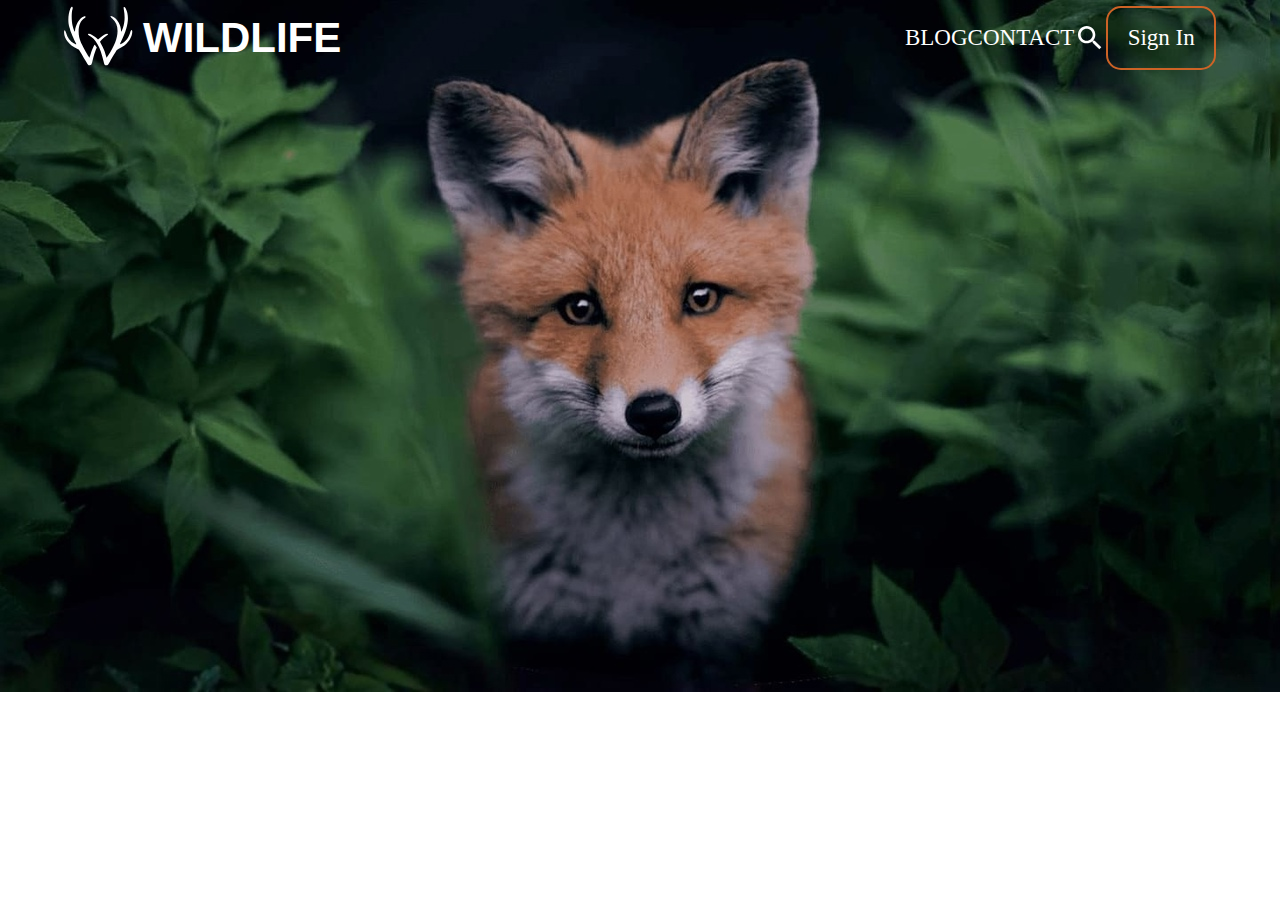
==== wildlife/index.html @ a3cb43ad "end: finish" ====
<html lang="en">
<head>
    <meta charset="UTF-8">
    <meta http-equiv="X-UA-Compatible" content="IE=edge">
    <meta name="viewport" content="width=device-width, initial-scale=1.0">
    <link rel="stylesheet" href="style.css">
    <title>wildlife</title>
    
</head>
<body>
    
    
    <div class="header">
        <ul class="list_logo">
            <li class="info_svg">
                <a href="#" style="text-decoration: none; color:#FFF;">
                <img src="/wildlife/logo.svg">
                </a>
            </li>
            <li class="info_name">
                <a href="#" style="text-decoration: none; color:#FFF;">
                <h1>WILDLIFE</h1>
                </a>
            </li>
        </ul>
        <ul class="list_header">
            <li class="info_blog">
                <a href="#" style="text-decoration: none; color:#FFF;">
                BLOG
                </a>
            </li>
            <li class="info_contact">
                <a href="#" style="text-decoration: none; color:#FFF;">
                CONTACT
                </a>
            </li>
            <li class="info_search">
                <a href="#" class="nav">
                <img src="/wildlife/lypa.svg"> 
                </a>        
            </li>
            <li class="info_sign_in">
                <a href="#" class="sign_in_button" style="text-decoration: none;color: #FFF !important;" >Sign In</a>
                
            </li>
        </ul>
    </div>
</body>
</html>
---- wildlife/style.css ----
*{
    margin: 0;
    padding: 0;
    list-style-type: none;  
}


body{
    display: flex;
    background: url(/wildlife/Лиса.jpg);
    background-repeat: no-repeat;
    background-attachment: fixed; 
    background-size: 100%;
    justify-content: center;
}

.header{
    display: flex;
    width: 90%;
    height: 75px;
    justify-content: space-between;
    
}

.list_logo{
    display: flex;
    align-items: center;
    width: 25%;
}

.info_name{
    text-align:center;
    font-family: -apple-system, BlinkMacSystemFont, 'Segoe UI', Roboto, Oxygen, Ubuntu, Cantarell, 'Open Sans', 'Helvetica Neue', sans-serif;
    color:#F7F7F7;
    padding-left: 10px;
    font-size: 21px;
}



.list_header{
    display: flex;
    width: 27%;
    flex-direction: row;
    justify-content:space-around;
    text-align: center;
    align-items: center;
}

.list_header > li:not(.info_search) {
    font-family: Open Sans;
    font-style: normal;
    font-weight: normal;
    font-size: 23px;
    line-height: 60px;
    color: #F7F7F7;

}

.info_sign_in{
    justify-content: center;
    align-items: center;
    text-align: center;
    width: 145px;
    border: 2.5px solid #CD6326;
    transition: 0.5s;
    border-radius: 15px;
}
.info_search{
    display: flex;
}
.info_sign_in:hover {
    background-color: chocolate;
}
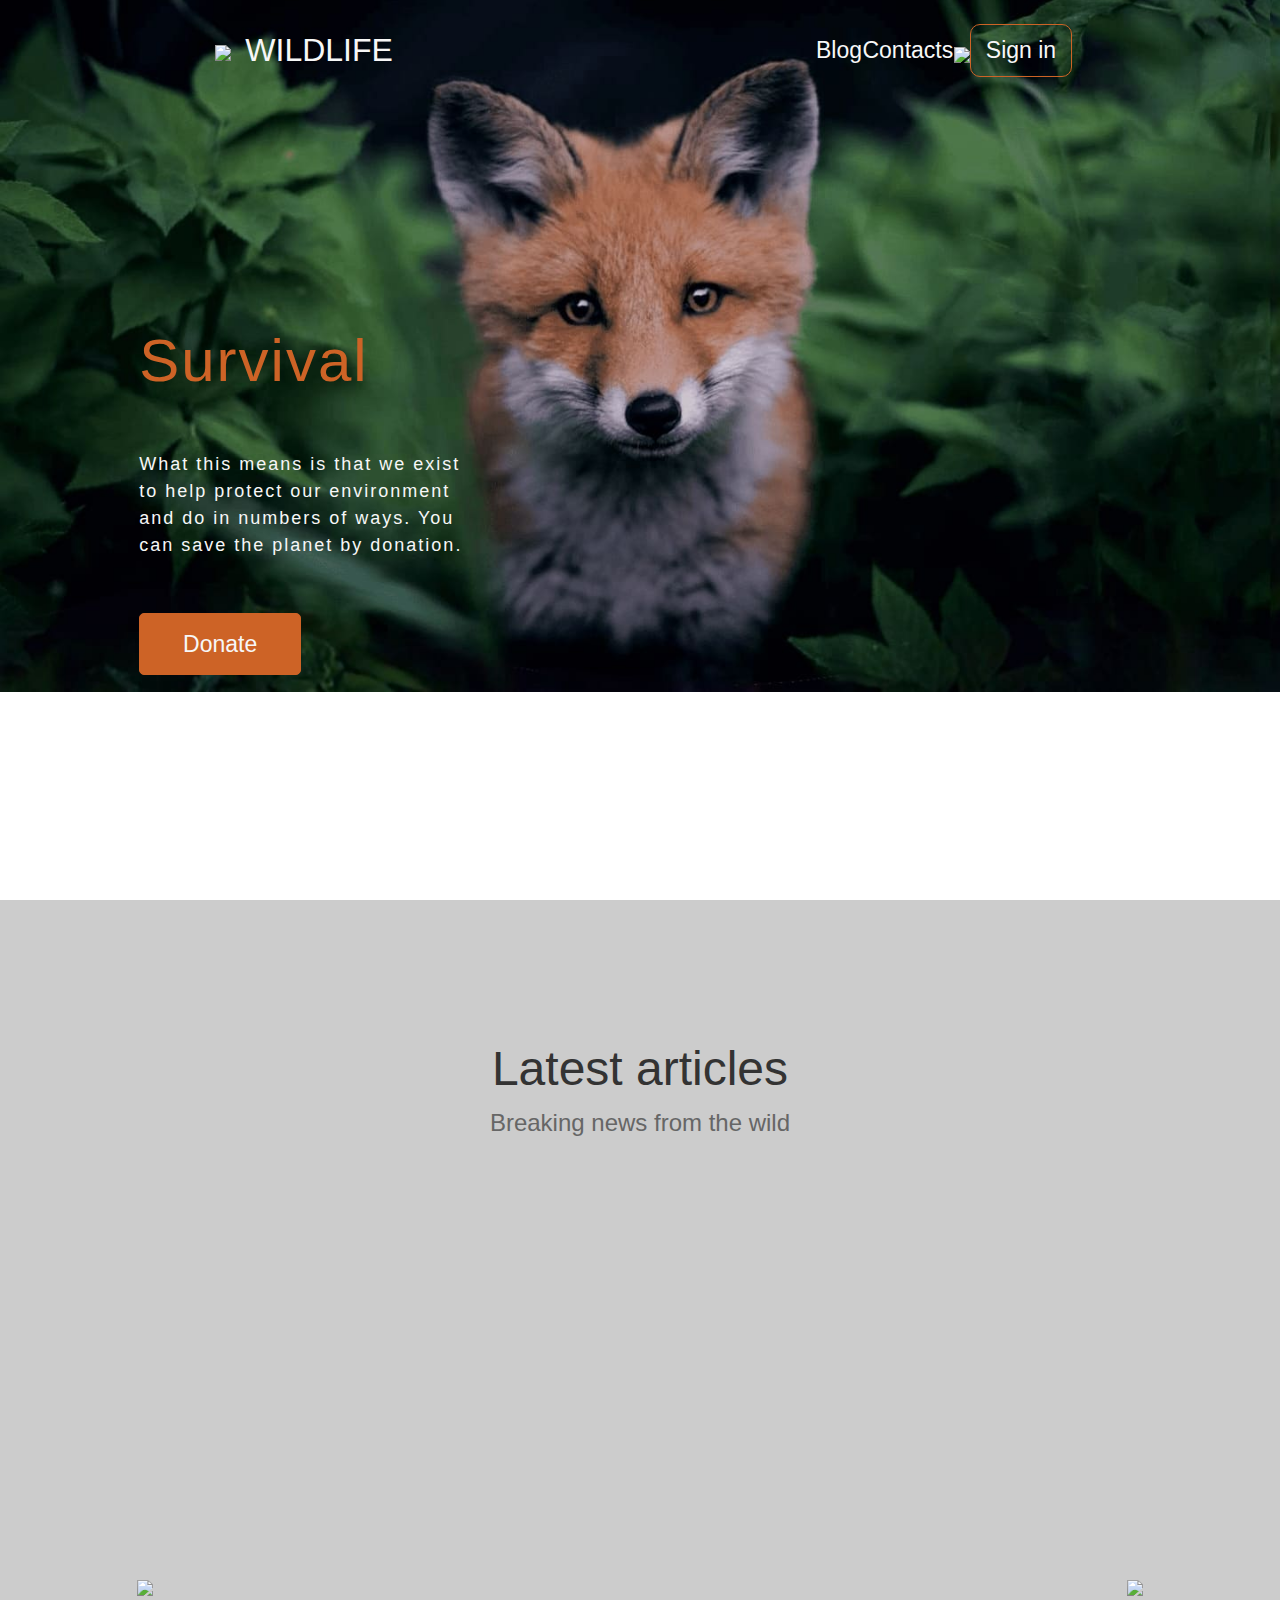
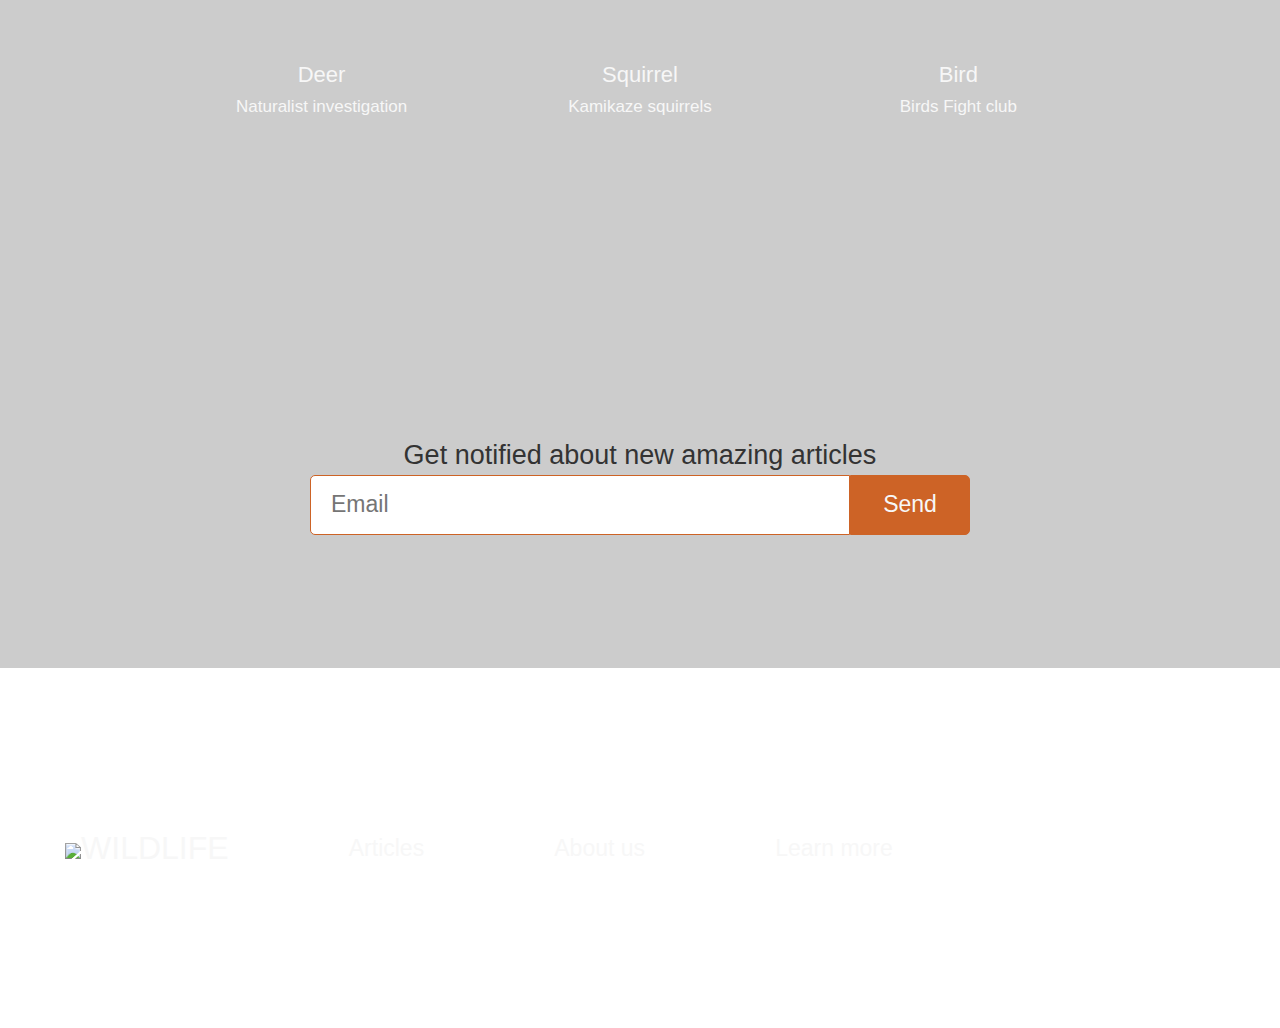
==== commit e4311fe7: "Sait" ====
--- a/wildlife/index.html
+++ b/wildlife/index.html
@@ -1,50 +1,147 @@
-
 <html lang="en">
 <head>
     <meta charset="UTF-8">
     <meta http-equiv="X-UA-Compatible" content="IE=edge">
     <meta name="viewport" content="width=device-width, initial-scale=1.0">
     <link rel="stylesheet" href="style.css">
-    <title>wildlife</title>
-    
+    <title>Wildlife</title>
 </head>
 <body>
-    
-    
-    <div class="header">
-        <ul class="list_logo">
-            <li class="info_svg">
-                <a href="#" style="text-decoration: none; color:#FFF;">
-                <img src="/wildlife/logo.svg">
+    <div class="flexgroups">
+        <div class="header">
+            <div class="header_logo" style="width: 15%;">
+                <ul class="logo_list">
+                    <li class="logo_nav">
+                        <a href="#" class="logo">
+                            <img src="/assets/logo.svg">
+                        </a>
+                    </li>
+                    <li class="logo_nav">
+                        <a href="#" >Wildlife</a>
+                    </li>
+                </ul>
+            </div>
+            <div class="header_buttons" style="width: 20%;">
+                <ul class="header_buttons_list">
+                    <li class="header_button_nav">
+                        <a href="#" class="header_text">Blog</a>
+                    </li>
+                    <li class="header_button_nav">
+                        <a href="#" class="header_text"">Contacts</a>
+                    </li>
+                    <li class="header_button_nav" style="height: 50px;">
+                        <a href="#">
+                            <img src="/assets/search.svg" class="search_button">
+                        </a>
+                    </li>
+                    <li class="header_button_nav sign_in_button">
+                        <a href="#"  class="header_button_box">
+                            Sign in
+                        </a>
+                    </li>
+                </ul>
+            </div>
+        </div>
+        <div class="survival">
+            <div class="survival_group">
+                <ul class="survival_list">
+                    <li class="survival_title">
+                        Survival
+                    </li>
+                    <li class="survival_text">
+                        What this means is that we exist<br>
+                        to help protect our environment<br>
+                        and do in numbers of ways. You<br>
+                        can save the planet by donation.
+                    </li>
+                    <li class="survival_button_nav">
+                        <a href="#" class="survival_button">
+                                Donate
+                        </a>
+                    </li>
+                </ul>
+            </div>
+        </div>
+        <div class="articles">
+            <div class="articles_content_text">
+                <a class="articles_title">
+                    Latest articles
                 </a>
-            </li>
-            <li class="info_name">
-                <a href="#" style="text-decoration: none; color:#FFF;">
-                <h1>WILDLIFE</h1>
+                <a class="articles_text">
+                    Breaking news from the wild
                 </a>
-            </li>
-        </ul>
-        <ul class="list_header">
-            <li class="info_blog">
-                <a href="#" style="text-decoration: none; color:#FFF;">
-                BLOG
+            </div>
+            <div class="aricles_content_animals">
+                <a href="#" class="to_left_icon">
+                    <img src="/assets/to_left.svg">
                 </a>
-            </li>
-            <li class="info_contact">
-                <a href="#" style="text-decoration: none; color:#FFF;">
-                CONTACT
+                <div class="articles_animal" style="background-image: url(/assets/deer.png);">
+                    <a class="animal_title">
+                        Deer
+                    </a>
+                    <a class="animal_text">
+                        Naturalist investigation
+                    </a>
+                </div>
+                <div class="articles_animal" style="background-image: url(/assets/squirrel.png);">
+                    <a class="animal_title">
+                        Squirrel
+                    </a>
+                    <a class="animal_text">
+                        Kamikaze squirrels
+                    </a>
+                </div>
+                <div class="articles_animal" style="background-image: url(/assets/bird.png);">
+                    <a class="animal_title">
+                        Bird
+                    </a>
+                    <a class="animal_text">
+                        Birds Fight club
+                    </a>
+                </div>
+                <a href="#" class="to_left_icon">
+                    <img src="/assets/to_right.svg">
                 </a>
-            </li>
-            <li class="info_search">
-                <a href="#" class="nav">
-                <img src="/wildlife/lypa.svg"> 
-                </a>        
-            </li>
-            <li class="info_sign_in">
-                <a href="#" class="sign_in_button" style="text-decoration: none;color: #FFF !important;" >Sign In</a>
-                
-            </li>
-        </ul>
+            </div>
+            <div class="articles_get_notification">
+                <a class="notification_title">
+                    Get notified about new amazing articles
+                </a>
+                <div class="notification_input_block">
+                    <input type="text" class="notification_input_email" placeholder="Email">
+                    <input type="submit" class="notification_input_submit" value="Send">
+                </div>
+            </div>
+        </div>
+        <div class="footer">
+            <div class="footer_logo" style="width: 12%;">
+                <ul class="footer_logo_list">
+                    <li class="footer_logo_nav">
+                        <a href="#" class="footer_logo">
+                            <img src="/assets/logo.svg">
+                        </a>
+                    </li>
+                    <li class="footer_logo_nav">
+                        <a href="#" class="footer_text" style="font-size: 32px;line-height: 60px;text-transform: uppercase;">Wildlife</a>
+                    </li>
+                </ul>
+            </div>
+            <a href="#" class="footer_text">
+                Articles
+            </a>
+            <a href="#" class="footer_text">
+                About us
+            </a>
+            <a href="#" class="footer_text">
+                Learn more
+            </a>
+            <div class="footer_social_buttons_group">
+                <a href="#" class="social_button" style="background-image: url(/assets/facebook.svg);"></a>
+                <a href="#" class="social_button" style="background-image: url(/assets/intagram.svg);"></a>
+                <a href="#" class="social_button" style="background-image: url(/assets/pinterest.svg);"></a>
+                <a href="#" class="social_button" style="background-image: url(/assets/telegram.svg);"></a>
+            </div>
+        </div>
     </div>
 </body>
 </html>--- a/wildlife/style.css
+++ b/wildlife/style.css
@@ -1,74 +1,317 @@
 *{
-    margin: 0;
-    padding: 0;
-    list-style-type: none;  
-}
-
+    margin:0px;
+    padding: 0px;
+    list-style-type: none;
+    font-family: -apple-system, BlinkMacSystemFont, 'Segoe UI', Roboto, Oxygen, Ubuntu, Cantarell, 'Open Sans', 'Helvetica Neue', sans-serif;
+    text-decoration: none;
+    color: #F7F7F7;
+}
 
 body{
-    display: flex;
-    background: url(/wildlife/Лиса.jpg);
+    background-image: url(./assets/background.png);
     background-repeat: no-repeat;
     background-attachment: fixed; 
     background-size: 100%;
+}
+
+.flexgroups{
+    display: flex;
+    width: 100%;
+    flex-direction: column;
     justify-content: center;
 }
 
 .header{
-    display: flex;
-    width: 90%;
+    width: 100%;
+    height: 100px;
+    display: flex;
+    justify-content: space-around;
+    align-items: center;
+}
+
+.logo_list{
+    display: flex;
+    flex-direction: row;
+    justify-content: space-around;
+}
+
+.logo_nav{
+    font-family: -apple-system, BlinkMacSystemFont, 'Segoe UI', Roboto, Oxygen, Ubuntu, Cantarell, 'Open Sans', 'Helvetica Neue', sans-serif;
+    font-style: normal;
+    font-weight: normal;
+    font-size: 32px;
+    line-height: 60px;
+    text-transform: uppercase;
+
+}
+
+.header_buttons_list{
+    display: flex;
+    flex-direction: row;
+    align-items: center;
+    justify-content: space-between;
+}
+
+.header_button_nav{
+    font-style: normal;
+    font-weight: normal;
+    font-size: 23px;
+    line-height: 60px;
+
+}
+
+.header_button_box{
+    width: 100px;
+    text-align: center;
+    text-decoration: none;
+  
+
+}
+
+.sign_in_button{
+    display: flex;
+    justify-content: center;
+    align-items: center;
+    width: 100px;
+    height: 51px;
+    border: 1px solid #CD6326;
+    border-radius: 10px;
+    transition: 0.5s;
+}
+
+.sign_in_button:hover{
+    background-color: #CD6326;
+}
+
+.header_text{
+    transition: 0.1s;
+}
+
+.header_text:hover{
+    color:#CD6326
+}
+
+.survival{
+    display: flex;
+    justify-content: flex-start;
+    align-items: center;
+    height: 800px;
+}
+
+.survival_group{
+    display: flex;
+    justify-content: center;
+    height: 350px;
+    width: 47%;
+}
+
+.survival_list{
+    display: flex;
+    flex-direction: column;
+    justify-content: space-between;
+}
+
+.survival_title{
+    font-style: normal;
+    font-weight: normal;
+    font-size: 60px;
+    line-height: 72px;
+    letter-spacing: 2px;
+    color: #CD6326;
+}
+
+.survival_text{
+    line-height: 72px;
+    letter-spacing: 2px;
+    font-size: 18px;
+    line-height: 27px;
+
+}
+
+.survival_button{
+    display: flex;
+    justify-content: center;
+    align-items: center;
+    width: 160px;
+    height: 60px;
+    font-size: 23px;
+    line-height: 27px;
+    text-align: center;
+    background: #CD6326;
+    border: 1px solid #CD6326;
+    border-radius: 5px;
+    transition: 0.4s;
+}
+
+.survival_button:hover{
+    background-color:transparent;
+}
+
+.articles{
+    width: 100%;
+    height: 1368px;
+    display: flex;
+    flex-direction: column;
+    justify-content: space-around;
+    align-items: center;
+    background-color: #CCCCCC;
+}
+
+.articles_content_text{
+    display: flex;
+    flex-direction: column;
+    justify-content: space-around;
+
+}
+
+.articles_title{
+    font-size: 48px;
+    line-height: 72px;
+    text-align: center;
+    color: #333333;
+}
+
+.articles_text{
+    font-size: 24px;
+    line-height: 36px;
+    text-align: center;
+    color: #666666;
+}
+
+.aricles_content_animals{
+    display: flex;
+    width: 80%;
+    flex-direction: row;
+    justify-content: space-around;
+    align-items: center;
+}
+
+.articles_animal{
+    display: flex;
+    flex-direction: column;
+    width: 300px;
+    height: 360px;
+    justify-content: flex-end;
+    align-items: center;
+    transition: 0.5s;
+}
+
+.animal_title{
+    font-style: normal;
+    font-weight: normal;
+    font-size: 22px;
+    line-height: 36px;
+    color: #F7F7F7;
+    height: 36px;
+    
+}
+
+.animal_text{
+    font-style: normal;
+    font-weight: normal;
+    font-size: 17px;
+    line-height: 27px;
+    text-align: center;
+    color: #F7F7F7;
     height: 75px;
-    justify-content: space-between;
+}
+
+.articles_animal:hover{
+    transform: scale(1.05,1.05);
+}
+
+.articles_get_notification{
+    display: flex;
+    flex-direction: column;
+    align-items: center;
+}
+
+.notification_title{
+    font-size: 27px;
+    line-height: 40px;
+    text-align: center;
+    color: #333333;
+}
+
+.notification_input_block{
+    display: flex;
     
 }
 
-.list_logo{
-    display: flex;
-    align-items: center;
-    width: 25%;
-}
-
-.info_name{
-    text-align:center;
+.notification_input_email{
+
+    width: 540px;
+    height: 60px;
+    padding-left: 20px;
+    font-style: normal;
+    font-weight: normal;
+    font-size: 23px;
+    line-height: 27px;
+    display: flex;
+    align-items: center;
+    color: #666666;
+    border: none;
+    border: 1px solid #CD6326;
+    border-radius: 5px 0px 0px 5px;
+
+}
+
+.notification_input_submit{
+    width: 120px;
+    height: 60px;
+    background: #CD6326;
+    border: 1px solid #CD6326;
+    border-radius: 0px 5px 5px 0px;
+    font-size: 23px;
+    line-height: 27px;
+    align-items: center;
+    text-align: center;
+}
+
+.footer{
+    display: flex;
+    height: 360px;
+    align-items: center;
+    justify-content: space-around;
+}
+
+.footer_logo_list{
+    display: flex;
+    flex-direction: row;
+    justify-content: space-around;
+    align-items: center;
+}
+
+.footer_logo_nav{
     font-family: -apple-system, BlinkMacSystemFont, 'Segoe UI', Roboto, Oxygen, Ubuntu, Cantarell, 'Open Sans', 'Helvetica Neue', sans-serif;
-    color:#F7F7F7;
-    padding-left: 10px;
-    font-size: 21px;
-}
-
-
-
-.list_header{
-    display: flex;
-    width: 27%;
-    flex-direction: row;
-    justify-content:space-around;
-    text-align: center;
-    align-items: center;
-}
-
-.list_header > li:not(.info_search) {
-    font-family: Open Sans;
-    font-style: normal;
-    font-weight: normal;
-    font-size: 23px;
+    font-style: normal;
+    font-weight: normal;
+    font-size: 32px;
     line-height: 60px;
-    color: #F7F7F7;
-
-}
-
-.info_sign_in{
-    justify-content: center;
-    align-items: center;
-    text-align: center;
-    width: 145px;
-    border: 2.5px solid #CD6326;
-    transition: 0.5s;
-    border-radius: 15px;
-}
-.info_search{
-    display: flex;
-}
-.info_sign_in:hover {
-    background-color: chocolate;
-}+    text-transform: uppercase;
+
+}
+
+.footer_text{
+    font-size: 23px;
+    line-height: 60px;
+    transition: 0.1s;
+}
+
+
+.footer_text:hover{
+    color:#CD6326
+}
+
+.footer_social_buttons_group{
+    display: flex;
+    width: 15%;
+    flex-direction: row;
+    justify-content: space-around;
+    align-items: center;
+}
+
+.social_button{
+    width: 40px;
+    height: 40px;
+}
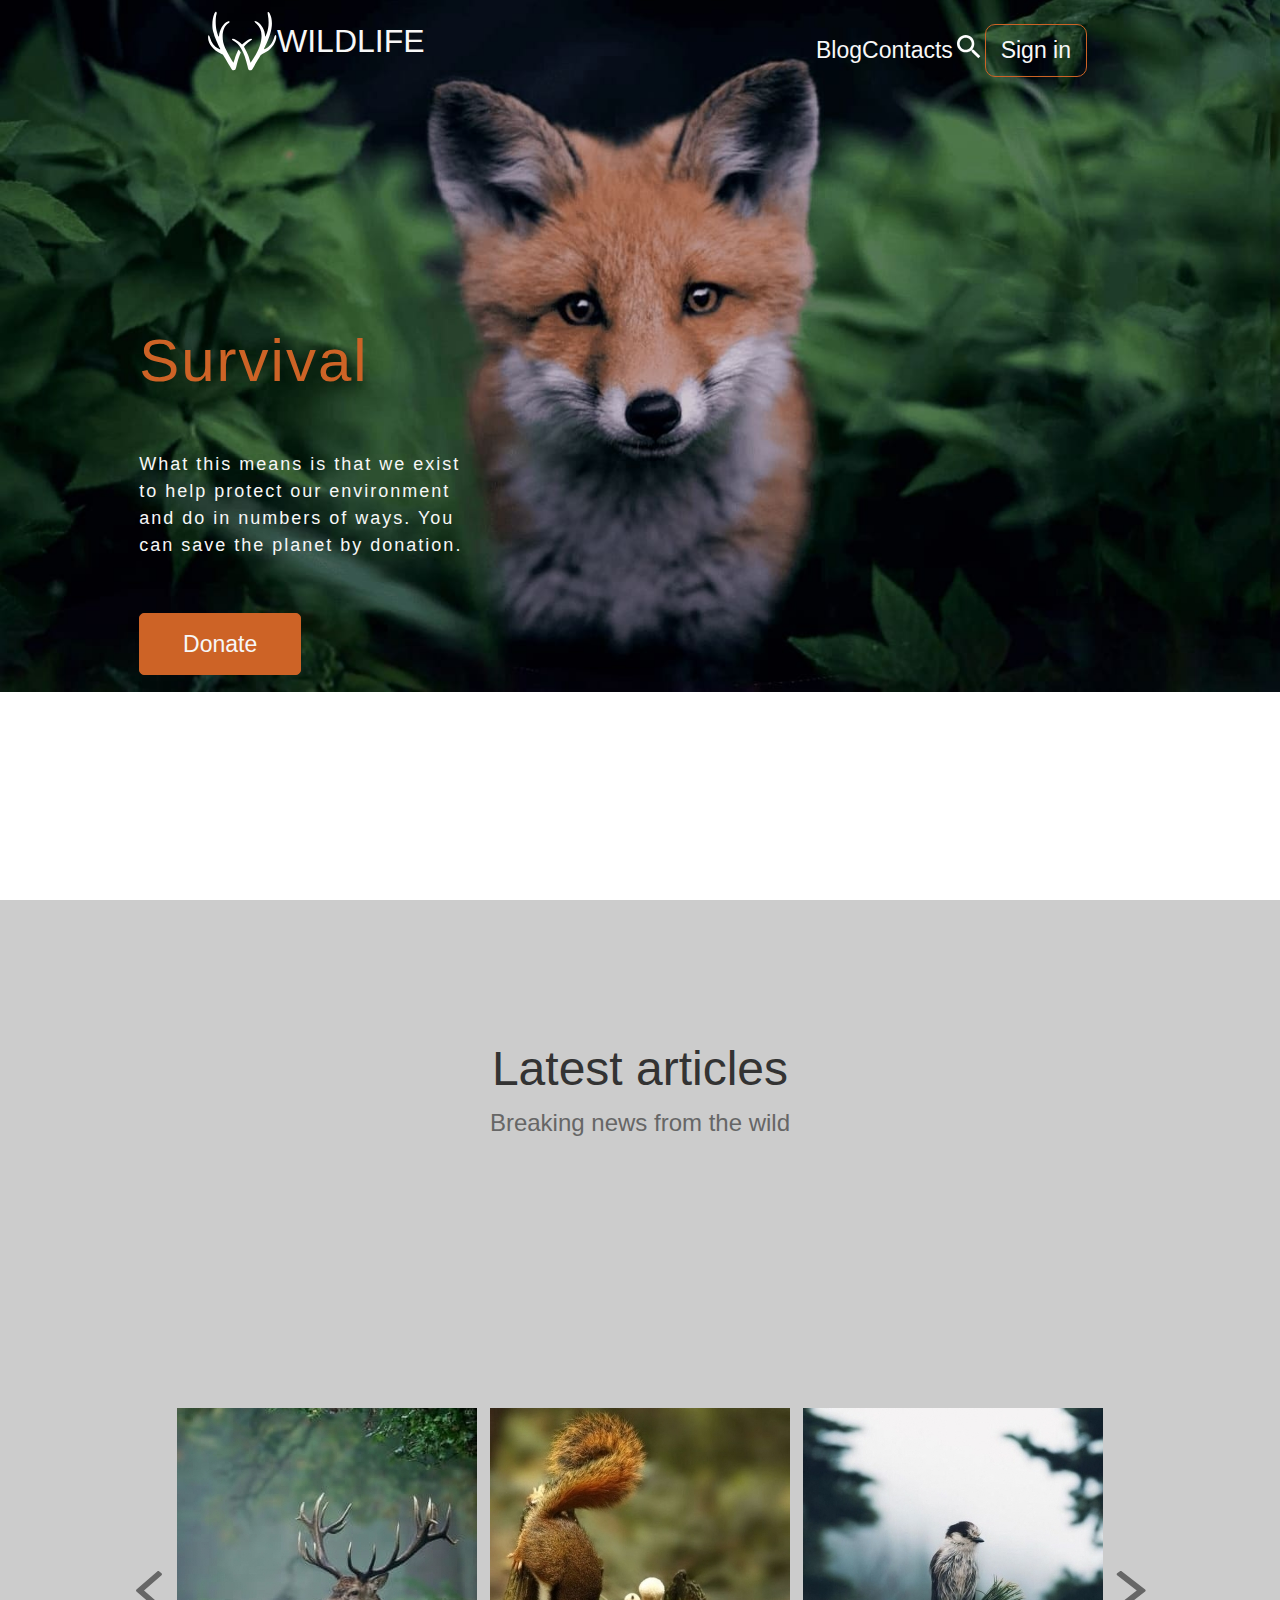
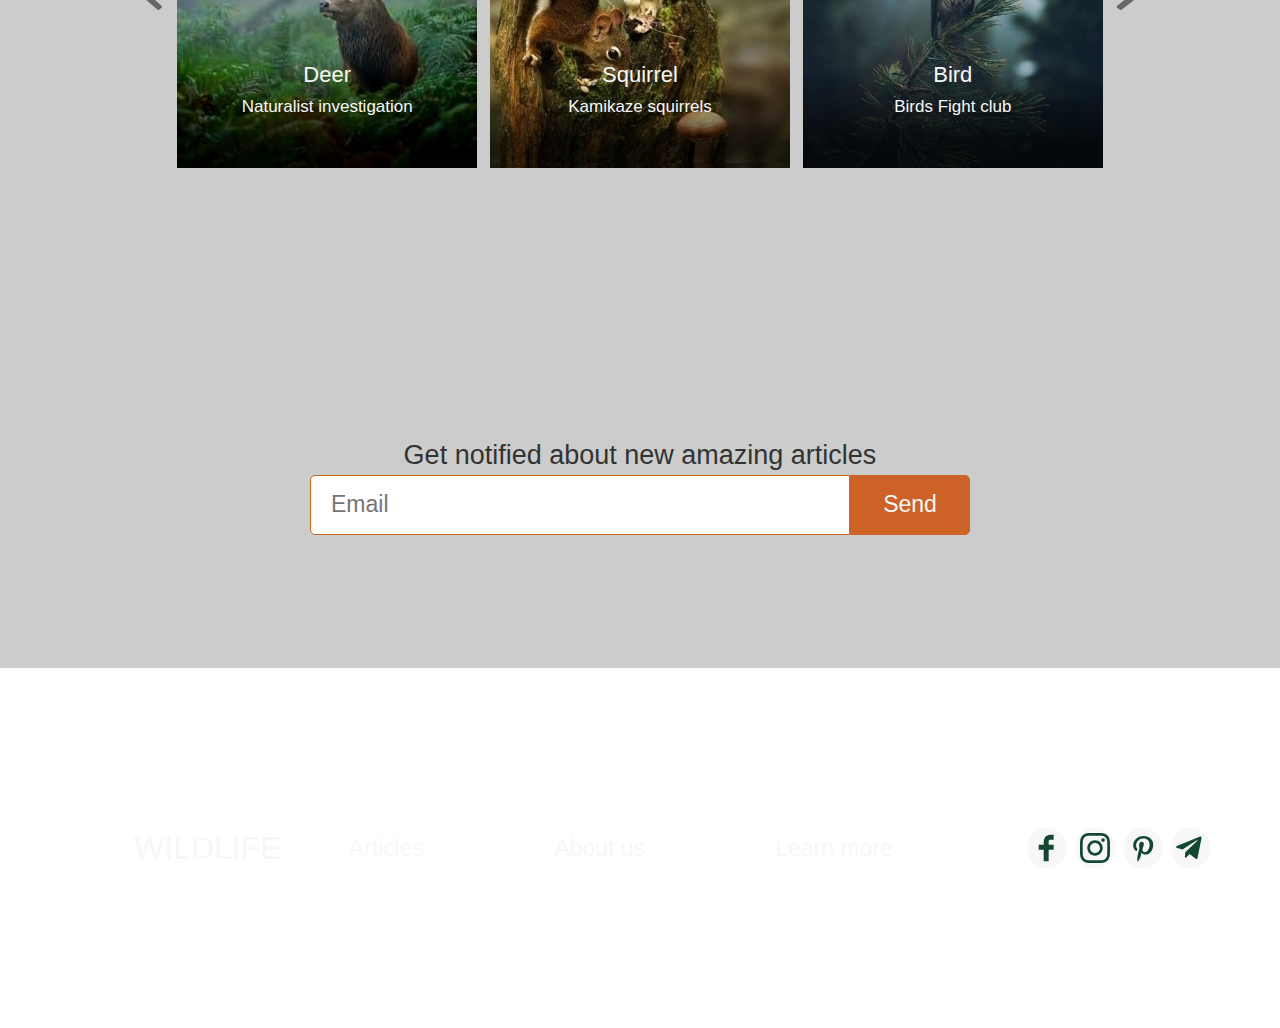
==== commit 574053c7: "Fix" ====
--- a/wildlife/index.html
+++ b/wildlife/index.html
@@ -13,7 +13,7 @@
                 <ul class="logo_list">
                     <li class="logo_nav">
                         <a href="#" class="logo">
-                            <img src="/assets/logo.svg">
+                            <img src="./assets/logo.svg">
                         </a>
                     </li>
                     <li class="logo_nav">
@@ -31,7 +31,7 @@
                     </li>
                     <li class="header_button_nav" style="height: 50px;">
                         <a href="#">
-                            <img src="/assets/search.svg" class="search_button">
+                            <img src="./assets/search.svg" class="search_button">
                         </a>
                     </li>
                     <li class="header_button_nav sign_in_button">
@@ -73,9 +73,9 @@
             </div>
             <div class="aricles_content_animals">
                 <a href="#" class="to_left_icon">
-                    <img src="/assets/to_left.svg">
+                    <img src="./assets/to_left.svg">
                 </a>
-                <div class="articles_animal" style="background-image: url(/assets/deer.png);">
+                <div class="articles_animal" style="background-image: url(./assets/deer.png);">
                     <a class="animal_title">
                         Deer
                     </a>
@@ -83,7 +83,7 @@
                         Naturalist investigation
                     </a>
                 </div>
-                <div class="articles_animal" style="background-image: url(/assets/squirrel.png);">
+                <div class="articles_animal" style="background-image: url(./assets/squirrel.png);">
                     <a class="animal_title">
                         Squirrel
                     </a>
@@ -91,7 +91,7 @@
                         Kamikaze squirrels
                     </a>
                 </div>
-                <div class="articles_animal" style="background-image: url(/assets/bird.png);">
+                <div class="articles_animal" style="background-image: url(./assets/bird.png);">
                     <a class="animal_title">
                         Bird
                     </a>
@@ -100,7 +100,7 @@
                     </a>
                 </div>
                 <a href="#" class="to_left_icon">
-                    <img src="/assets/to_right.svg">
+                    <img src="./assets/to_right.svg">
                 </a>
             </div>
             <div class="articles_get_notification">
@@ -118,7 +118,7 @@
                 <ul class="footer_logo_list">
                     <li class="footer_logo_nav">
                         <a href="#" class="footer_logo">
-                            <img src="/assets/logo.svg">
+                            <img src="./assets/logo.svg">
                         </a>
                     </li>
                     <li class="footer_logo_nav">
@@ -136,10 +136,10 @@
                 Learn more
             </a>
             <div class="footer_social_buttons_group">
-                <a href="#" class="social_button" style="background-image: url(/assets/facebook.svg);"></a>
-                <a href="#" class="social_button" style="background-image: url(/assets/intagram.svg);"></a>
-                <a href="#" class="social_button" style="background-image: url(/assets/pinterest.svg);"></a>
-                <a href="#" class="social_button" style="background-image: url(/assets/telegram.svg);"></a>
+                <a href="#" class="social_button" style="background-image: url(./assets/facebook.svg);"></a>
+                <a href="#" class="social_button" style="background-image: url(./assets/intagram.svg);"></a>
+                <a href="#" class="social_button" style="background-image: url(./assets/pinterest.svg);"></a>
+                <a href="#" class="social_button" style="background-image: url(./assets/telegram.svg);"></a>
             </div>
         </div>
     </div>
